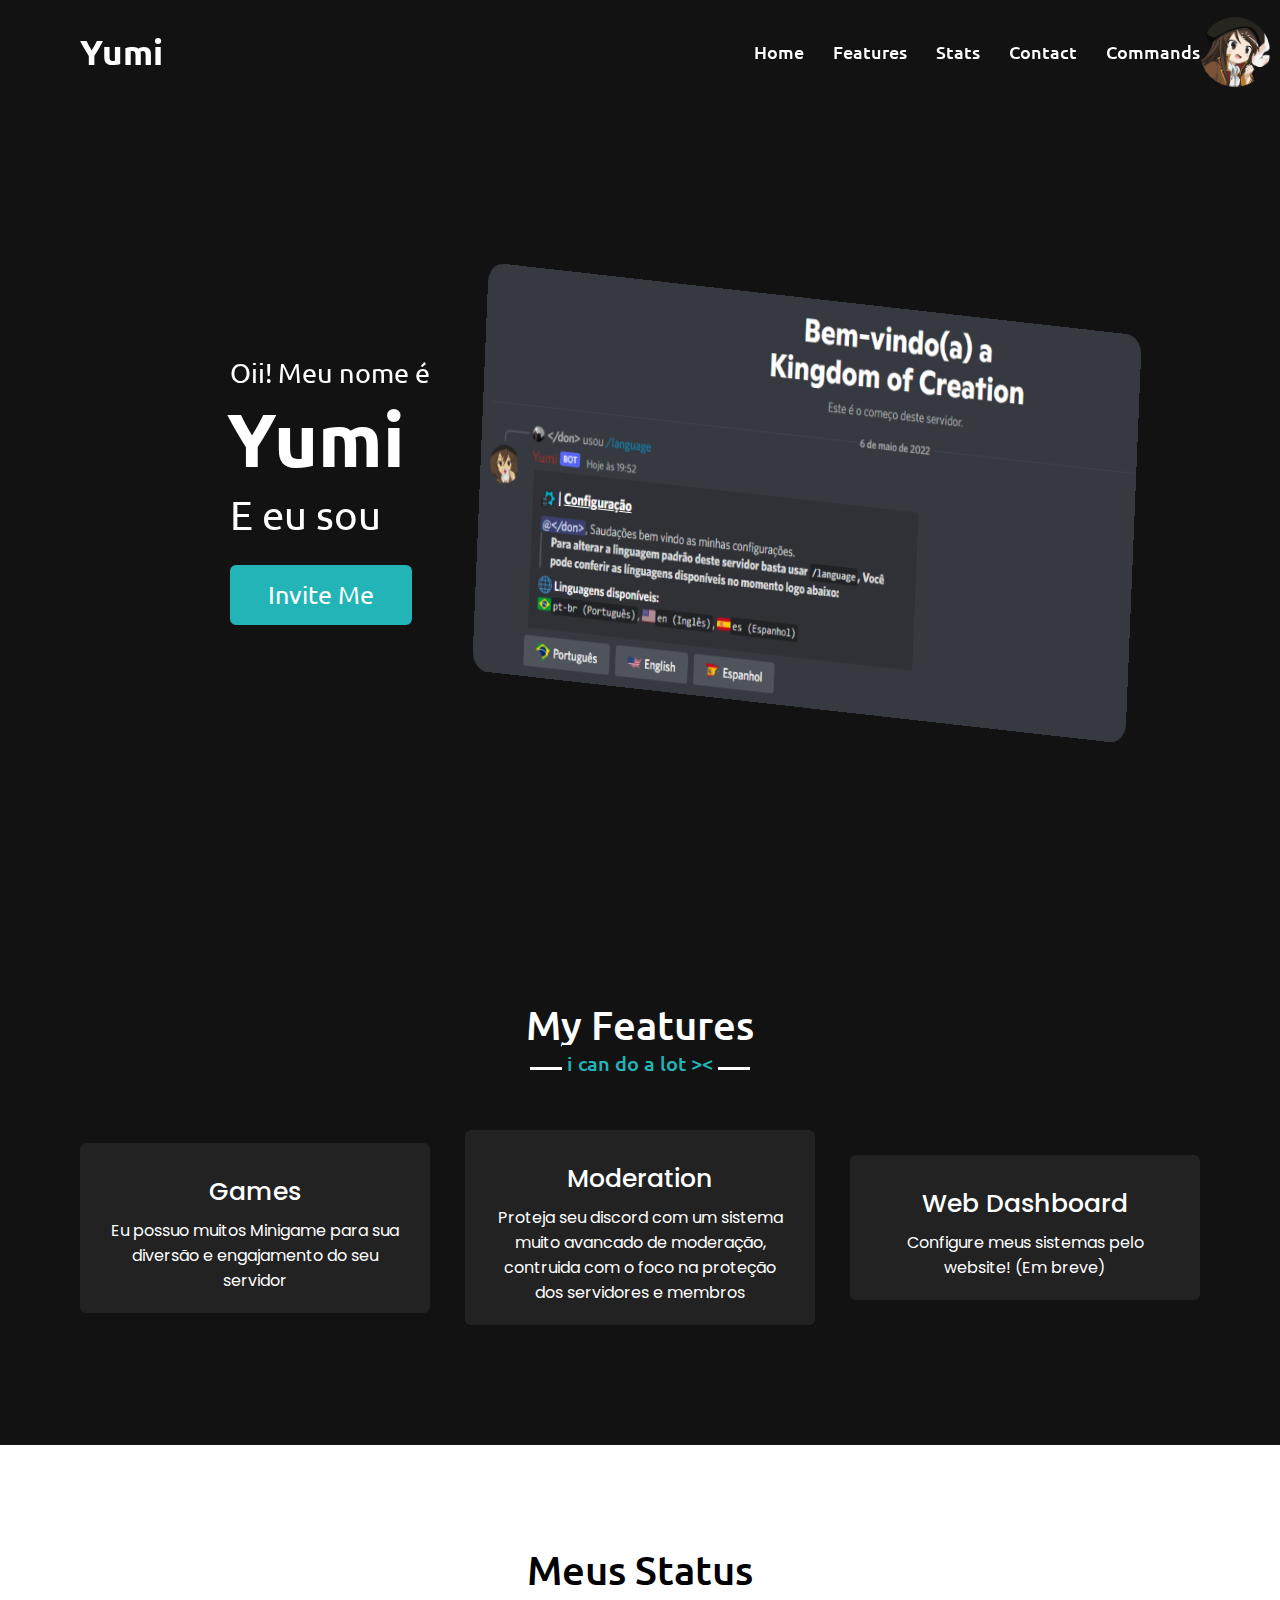
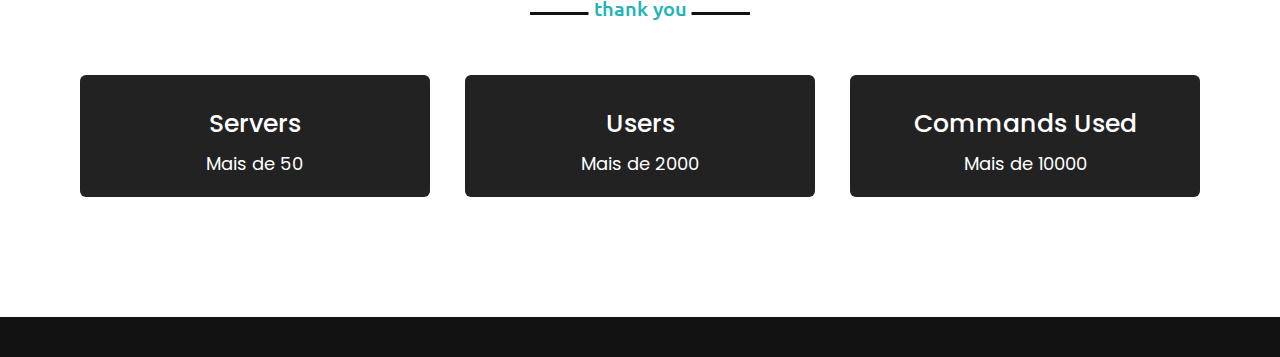
==== index.html @ 376c7670 "Initial commit" ====
<!DOCTYPE html>

<html lang="en">
  <head>
    <meta charset="UTF-8" />

    <meta http-equiv="X-UA-Compatible" content="IE=edge" />

    <meta name="viewport" content="width=device-width, initial-scale=1.0" />

    <title>Yumi</title>

    <link rel="stylesheet" href="style.css" />

    <link
      rel="icon"
      href="https://cdn.discordapp.com/avatars/794623460030545981/1af9f8c728b9c346baea0ada6ba5df61.webp?size=1024"
    />
    <bgsound src="https://cdn.discordapp.com/attachments/873089654667235348/875760019726008401/chilled-acoustic-indie-folk-instrumental-background-music-for-videos-5720.mp3" loop="infinite">

    <script src="https://kit.fontawesome.com/a076d05399.js"></script>

    <script src="https://code.jquery.com/jquery-3.6.0.min.js"></script>

    <script src="https://cdnjs.cloudflare.com/ajax/libs/waypoints/4.0.1/jquery.waypoints.min.js"></script>

    <script src="https://cdnjs.cloudflare.com/ajax/libs/OwlCarousel2/2.3.4/owl.carousel.min.js"></script>

    <script src="https://cdnjs.cloudflare.com/ajax/libs/typed.js/2.0.11/typed.min.js"></script>

    <link
      rel="stylesheet"
      href="https://cdnjs.cloudflare.com/ajax/libs/OwlCarousel2/2.3.4/assets/owl.carousel.min.css"
    />

    <link rel="stylesheet" type="text/css" href="./aos/aos.css" />

    <meta property="og:type" content="website" />

    <meta property="og:title" content="Yumi" />

    <meta
      property="og:description"
      content="A simple, multipurpose Discord bot."
    />

    <meta property="og:image" content="https://cdn.discordapp.com/avatars/884467910494535741/bc234bcaa657eb4ecdf8f56a13c9cf9a.png?size=1024"/>
	<link rel="shortcut icon" href="https://media.discordapp.net/attachments/938510934710837328/972167709263556719/unknown.png?width=686&height=610" type="image/x-icon">
    <meta name="theme-color" content="#22b4b7" />
  </head>

  <body>
    <div id="particles-js"></div>

    <div class="scroll-up-btn">
      <i class="fas fa-angle-up"></i>
    </div>

    <nav class="navbar">
      <div class="max-width">
        <div class="logo">
		  <img class="logo_yumi" src="./title.png"/>
          <a href="#home">Yumi<span></span></a>
        </div>

        <ul class="menu">
          <li><a href="#home" class="menu-btn">Home</a></li>

          <li>
            <a href="#features" class="menu-btn" class="menu-btn">Features</a>
          </li>

          <li><a href="#stats" class="menu-btn">Stats</a></li>

          <li><a href="discord.html" class="menu-btn">Contact</a></li>

			<li><a href="commands.html" class="menu-btn">Commands</a></li>
        </ul>

        <div class="menu-btn">
          <i class="fas fa-bars"></i>
        </div>
      </div>
    </nav>

    <section class="home" id="home">
      <div class="max-width">
        <div class="home-content">
          <div class="text-1">Oii! Meu nome é</div>

          <div class="text-2">Yumi</div>

          <div class="text-3">E eu sou <span class="typing"></span></div>

          <a class="this-is-pain" href="invite.html">Invite Me</a>
        </div>
      </div> 
		
	<img class="img_3d" src="./yumi.png">
    </section>
	  
    <section class="features" id="features">
      <div class="max-width">
        <h2 class="title">My Features</h2>

        <div class="features-content">

          <div class="card">
            <div class="box">
              <i class="fas fa-code"></i>

              <div class="text">Games</div>

              <p>
                Eu possuo muitos Minigame para sua diversão e engajamento do seu servidor
              </p>
            </div>
          </div>

          <div class="card">
            <div class="box">
              <i class="fas fa-lock"></i>

              <div class="text">Moderation</div>

              <p>
                Proteja seu discord com um sistema muito avancado de moderação, contruida com o foco na proteção dos servidores e membros
              </p>
            </div>
          </div>

          <div class="card">
            <div class="box">
              <i class="fas fa-terminal"></i>

              <div class="text">Web Dashboard</div>

              <p>
                Configure meus sistemas pelo website! (Em breve)
              </p>
            </div>
          </div>
          
        </div>
      </div>
    </section>


	  
	  
	  <section class="stats" id="stats">
      <div class="max-width">
        <h2 class="title">
          Meus Status
        </h2>

        <div class="stats-content">
          <div class="card">
            <div class="box">
              <i class="fas fa-server"></i>

              <div class="text">Servers</div>

              <p>Mais de 50</p>
            </div>
          </div>

          <div class="card">
            <div class="box">
              <i class="fas fa-user"></i>

              <div class="text">Users</div>

              <p>Mais de 2000</p>
            </div>
          </div>

          <div class="card">
            <div class="box">
              <i class="fas fa-terminal"></i>

              <div class="text">Commands Used</div>

              <p>Mais de 10000</p>

            </div>
          </div>
        </div>
      </div>
    </section>
	  
	  


    <div class="loader-wrapper">
      <img
        src="https://media.discordapp.net/attachments/938510934710837328/972315146913472522/unknown.png"
        alt="Loading..."
      />

      <div class="longfazers">
        <span></span>

        <span></span>

        <span></span>

        <span></span>
      </div>
    </div>

    <footer>
      <a
        style="display: none;"
        href="//www.dmca.com/Protection/Status.aspx?ID=04da08e3-40f5-4320-8093-86b1c519bf13"
        title="DMCA.com Protection Status"
        class="dmca-badge"
      >
        <img
          src="https://images.dmca.com/Badges/dmca-badge-w150-5x1-07.png?ID=04da08e3-40f5-4320-8093-86b1c519bf13"
          alt="DMCA.com Protection Status"
      /></a>
      <script src="https://images.dmca.com/Badges/DMCABadgeHelper.min.js"></script>

      <a
        style="display: none;"
        href="https://www.dmca.com/compliance/Mikuni.gq"
        title="DMCA Compliance information for Mikuni.gq"
        ><img src="https://www.dmca.com/img/dmca-compliant-grayscale.png"
      /></a>

    <script src="./aos/aos.js"></script>

    <script type="text/javascript">
      AOS.init({
        duration: 1000
      });
    </script>

    <script src="script.js"></script>

    <script src="stats.js"></script>

    <script>
      $(window).on("load", function() {
        $(".loader-wrapper").fadeOut("slow");
      });
    </script>

    <script src="./particles/particles.js"></script>

    <script src="./particles/app.js"></script>
	<script src="./card.js"></script>
  </body>
</html>
---- style.css ----
@import url('https://fonts.googleapis.com/css2?family=Poppins:wght@400;500;600;700&family=Ubuntu:wght@400;500;700&display=swap');

/* vote Mikuni and stop looking at the code kthxbai */

* {
  margin: 0;
  padding: 0;
  box-sizing: border-box;
  text-decoration: none;
}
*::selection {
  color: #22b4b7;
}
html {
  scroll-behavior: smooth;
}
.max-width {
  max-width: 1300px;
  padding: 0 80px;
  margin: auto;
}

::-webkit-scrollbar {
  width: 10px;
  background: #121212;
}
::-webkit-scrollbar-thumb {
  border-radius: 20px;
  background: #22b4b7;
  box-shadow: inset 2px 2px 2px rgba(255, 255, 255, 0.25), inset -2px -2px -2px rgba(0,0,0,0.25);
}

.navbar {
  position: fixed;
  width: 100%;
  padding: 30px 0;
  font-family: 'Ubuntu', sans-serif;
  transition: all 0.3s ease;
  z-index: 99999;
}
.navbar.sticky {
  padding: 15px 0;
  background: #22b4b7;
}
.navbar .max-width {
  display: flex;
  align-items: center;
  justify-content: space-between;
}

.navbar .logo {
  display: flex;
  align-items: center;
}

.navbar .logo a {
  color: #fff;
  font-size: 35px;
  font-weight: 600;

}

.logo_yumi {

    position: absolute;
	
    right: 10px;
	width: 70px;
	height: 70px;

	border-radius: 50%;
}

.navbar .logo a span {
  color: #22b4b7;
  transition: all 0.3s ease;
}
.navbar.sticky .logo a span {
  color: #fff;
}
.navbar .menu li {
  list-style: none;
  display: inline-block;
}
.navbar .menu li a {
  display: block;
  color: #fff;
  font-size: 18px;
  font-weight: 500;
  margin-left: 25px;
  transition: color 0.3s ease;
}
.navbar .menu li a:hover {
  color: #22b4b7;
}
.navbar.sticky .menu li a:hover {
  color: #fff;
}

.menu-btn {
  color: #fff;
  font-size: 23px;
  cursor: pointer;
  display: none;
}
.scroll-up-btn {
  position: fixed;
  height: 45px;
  width: 42px;
  background: #22b4b7;
  right: 30px;
  bottom: 10px;
  text-align: center;
  line-height: 45px;
  color: #fff;
  z-index: 9999;
  font-size: 30px;
  border-radius: 6px;
  cursor: pointer;
  opacity: 0;
  pointer-events: none;
  transition: all 0.3s ease;
}
.scroll-up-btn.show {
  bottom: 30px;
  opacity: 1;
  pointer-events: auto;
}

#particles-js {
  height: 100vh;
  width: 100%;
  position: absolute;
}

.img_3d {
	width: 850px;
    height: 410px;
	border-radius: 20px;
	transform: rotate3d(-1, -10, -1, -40deg);
	
	transition: .2s;
 	position: absolute;

	right: 3rem;
    bottom: 12rem;
	
	z-index: 0;
	
}

.img_3d:hover {
	width: 877px;
	height: 424px;
	transform: none; 
}

.home {
  display: flex;
  background: #121212 no-repeat center;
  background-size: cover;
  background-attachment: fixed;
  height: 100vh;
  color: #fff;
  min-height: 500px;
  font-family: 'Ubuntu', sans-serif;
  overflow-x: hidden;
  position: relative;
}
.home .max-width {
  margin: auto 0 auto 150px;
  position: relative;
  z-index: 1;
}
.home .home-content .text-1 {
  font-size: 27px;
}
.home .home-content .text-2 {
  font-size: 75px;
  font-weight: 600;
  margin-left: -3px;
}
.home .home-content .text-3 {
  font-size: 40px;
  margin: 5px 0;
}
.home .home-content .text-3 span {
  color: #22b4b7;
  font-weight: 500;
}
.this-is-pain {
  position: absolute;
  display: inline-block;
  background: #22b4b7;
  color: #fff;
  font-size: 25px;
  padding: 12px 36px;
  margin-top: 20px;
  border-radius: 6px;
  border: 2px solid #22b4b7;
  transition: all 0.3s ease;
}
.this-is-pain:hover {
  background: none;
  color: #22b4b7;
}

section {
  padding: 100px 0;
}
section .title {
  position: relative;
  text-align: center;
  font-size: 40px;
  font-weight: 500;
  margin-bottom: 60px;
  padding-bottom: 20px;
  font-family: 'Ubuntu', sans-serif;
}
section .title::before {
  content: "";
  position: absolute;
  bottom: 0px;
  left: 50%;
  width: 220px;
  height: 3px;
  background: #121212;
  transform: translateX(-50%);
}
section .title::after {
  position: absolute;
  bottom: -12px;
  left: 50%;
  font-size: 20px;
  color: #22b4b7;
  padding: 5px;
  background: #fff;
  transform: translateX(-50%);
}

.features, .contributors {
  color: #fff;
  background: #121212;
  font-family: 'Poppins', sans-serif;
}
.features .title::before,
.contributors .title::before {
  background: #fff;
}
.features .title::after,
.contributors .title::after {
  background: #121212;
  content: "i can do a lot ><"
}
.features .features-content, 
.stats .stats-content {
  display: flex;
  flex-wrap: wrap;
  align-items: center;
  justify-content: space-between;
}
.card {
  width: calc(33% - 20px);
  background: #222;
  text-align: center;
  border-radius: 6px;
  padding: 20px 25px;
  cursor: pointer;
  transition: all 0.3s ease;
  margin-bottom: 20px;
}
.card:hover {
  background: #22b4b7;
}
.card:hover i {
  color: #fff;
}
.card .box {
  transition: all 0.3s ease;
}
.card:hover .box {
  transform: scale(1.05);
}
.card i {
  font-size: 50px;
  color: #22b4b7;
  transition: color 0.3s ease;
}
.card .text {
  font-size: 25px;
  font-weight: 500;
  margin: 10px 0 7px 0;
  color: #fff;
}

.stats {
  font-family: 'Poppins', sans-serif;
  background: #fff;
}
.stats .title::after {
  content: "thank you ";
}
.stats p {
  color: #fff;
  font-size: 18px;
}




.contributors .title::after {
  content: "amazing people";
}
.contributors .carousel .cardd {
  background: #222;
  border-radius: 6px;
  padding: 25px 35px;
  transition: all 0.3s ease;
}
.contributors .carousel .cardd:hover {
  background: #22b4b7;
}
.contributors .carousel .cardd .boxx {
  display: flex;
  flex-direction: column;
  align-items: center;
  justify-content: center;
  text-align: center;
  transition: all 0.3s ease;
}
.contributors .carousel .cardd:hover .boxx {
  transform: scale(1.05);
}
.contributors .carousel .cardd .text {
  font-size: 25px;
  font-weight: 500;
  margin: 10px 0 7px 0;
}
.contributors .carousel .cardd img {
  height: 150px;
  width: 150px;
  object-fit: cover;
  border-radius: 50%;
  border: 5px solid #22b4b7;
  transition: all 0.3s ease;
}
.contributors .carousel .cardd:hover img {
  border-color: #fff;
}
.badges {
  padding: 5px 10px;
  border: none;
  border-radius: 10px;
  font-family: 'Poppins', sans-serif;
}
.badges.owner {
  background: #22b4b7;
}
.badges.developer {
  background: orange;
  color: #121212;
  border: none;
}
.badges.supporter {
  background: #ff1476;
  color: #121212;
}
.badges.designer {
  background: #315dd4;
}
.badges.helper {
  background: #7289DA;
  color: #222;
}

.owl-dots {
  text-align: center;
  margin-top: 20px;
}
.owl-dot {
  height: 13px;
  width: 13px;
  margin: 0 5px;
  outline: none!important;
  border-radius: 50%;
  border: 2px solid #22b4b7!important;
  transition: all 0.3s ease;
}
.owl-dot.active {
  width: 35px;
  border-radius: 14px;
}
.owl-dot.active,
.owl-dot:hover {
  background: #22b4b7!important;
}

footer {
  font-family: 'Poppins', sans-serif;
  background: #121212;
  padding: 20px 23px;
  color: #fff;
  text-align: center;
}
footer span a {
  color: #22b4b7;
  text-decoration: none;
}
footer span a:hover {
  text-decoration: underline;
}



/* haha responsiveness kill me pain halp me pls kthxbai */

@media (max-width: 1100px) {
  .home .max-width {
    margin-left: 0px;
  }
}

@media (max-width: 1000px) {
  .max-width {
    padding: 0 50px;
  }
}


@media (max-width: 950px) {
  .menu-btn {
    display: block;
    z-index: 999;
  }
  .menu-btn i.active:before {
    content: "\f00d";
  }
  .navbar .menu {
    position: fixed;
    height: 100vh;
    width: 100%;
    left: -100%;
    top: 0;
    background: #121212;
    text-align: center;
    padding-top: 80px;
    transition: all 0.3s ease;
  }
  .navbar .menu.active {
    left: 0;
  }
  .navbar .menu li {
    display: block;
  }
  .navbar .menu li a {
    display: block;
    display: inline-block;
    margin: 20px 0;
    font-size: 25px;
  }
  .home .home-content .text-2 {
    font-size: 70px;
  }
  .home .home-content .text-3 {
    font-size: 35px;
  }
  .home .home-content a {
    font-size: 23px;
    padding: 10px 30px;
  }

  .card {
    width: calc(50% - 10px);
    margin-bottom: 20px;
  }
}

@media (max-width: 690px) {
  .max-width {
    padding: 0 25px;
  }
  .home .home-content .text-2 {
    font-size: 60px;
  }
  .home .home-content .text-3 {
    font-size: 32px;
  }
  .home .home-content a {
    font-size: 20px;
    padding: 9px 25px;
  }
  .card {
    width: 100%;
  }
}

@media (max-width: 500px) {
  .home .home-content .text-2 {
    font-size: 50px;
  }
  .home .home-content .text-3 {
    font-size: 27px;
  }
}



.loader-wrapper {
  width: 100%;
  height: 100%;
  top: 0;
  left: 0;
  background-color: #222;
  display:flex;
  justify-content: center;
  align-items: center;
  flex-direction: column;
  position: fixed;
}




.longfazers {
  position: absolute;
  width: 100%;
  height: 100%;
}
.longfazers span {
  position: absolute;
  height: 4px;
  width: 20%;
  background: #22b4b7;
}
.longfazers span:nth-child(1) {
  top: 20%;
  animation: lf 0.6s linear infinite;
  animation-delay: -5s;
}
.longfazers span:nth-child(2) {
  top: 40%;
  animation: lf2 0.8s linear infinite;
  animation-delay: -1s;
}
.longfazers span:nth-child(3) {
  top: 60%;
  animation: lf3 0.6s linear infinite;
}
.longfazers span:nth-child(4) {
  top: 80%;
  animation: lf4 0.5s linear infinite;
  animation-delay: -3s;
}
@keyframes lf {
  0% {
    left: -200%;
 }
  100% {
    left: 200%;
    opacity: 0;
 }
}
@keyframes lf2 {
  0% {
    left: -200%;
 }
  100% {
    left: 200%;
    opacity: 0;
 }
}
@keyframes lf3 {
  0% {
    left: -200%;
 }
  100% {
    left: 100%;
    opacity: 0;
 }
}
@keyframes lf4 {
  0% {
    left: -200%;
 }
  100% {
    left: 100%;
    opacity: 0;
 }
}

@media (max-width: 950px) {
  .img_3d {
    display: none;
	overflow: 0;
  } 
}
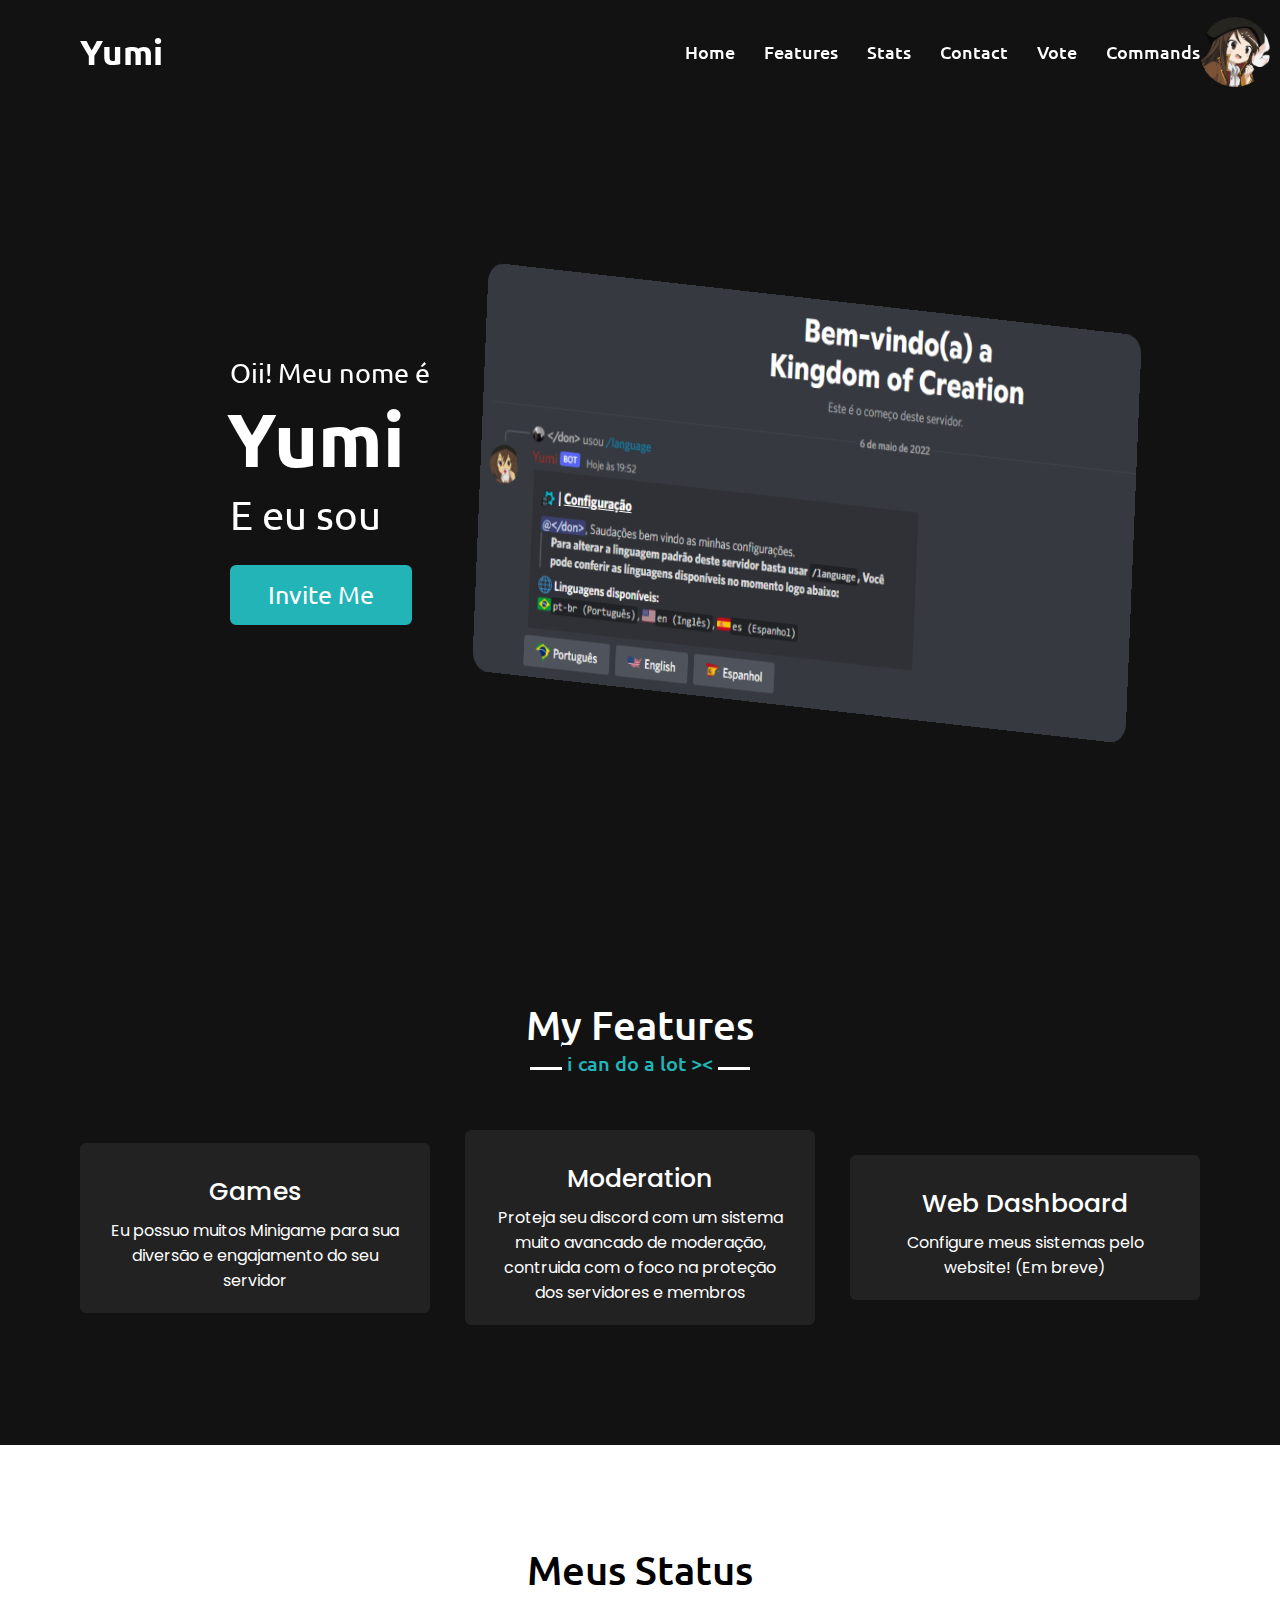
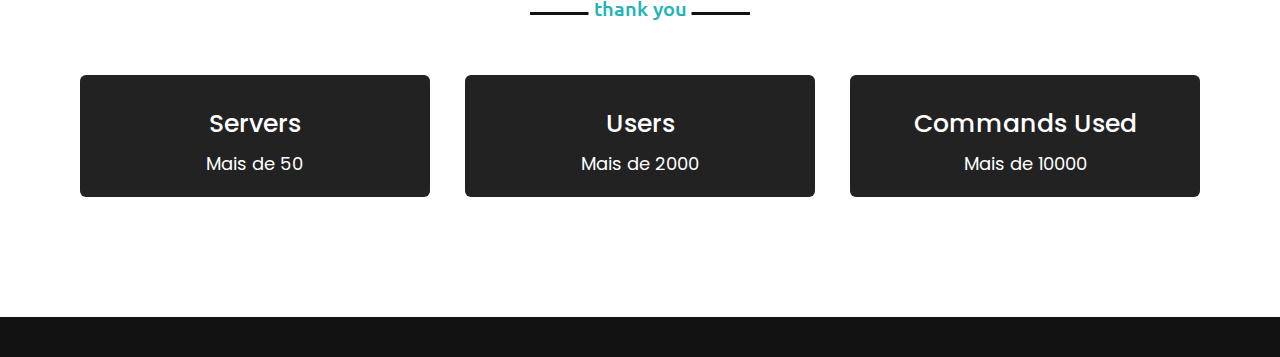
==== commit 007d6f8b: "Update index.html" ====
--- a/index.html
+++ b/index.html
@@ -73,8 +73,10 @@
           <li><a href="#stats" class="menu-btn">Stats</a></li>
 
           <li><a href="discord.html" class="menu-btn">Contact</a></li>
-
-			<li><a href="commands.html" class="menu-btn">Commands</a></li>
+		
+          <li><a href="top.html" class="menu-btn">Vote</a></li>
+
+	  <li><a href="commands.html" class="menu-btn">Commands</a></li>
         </ul>
 
         <div class="menu-btn">
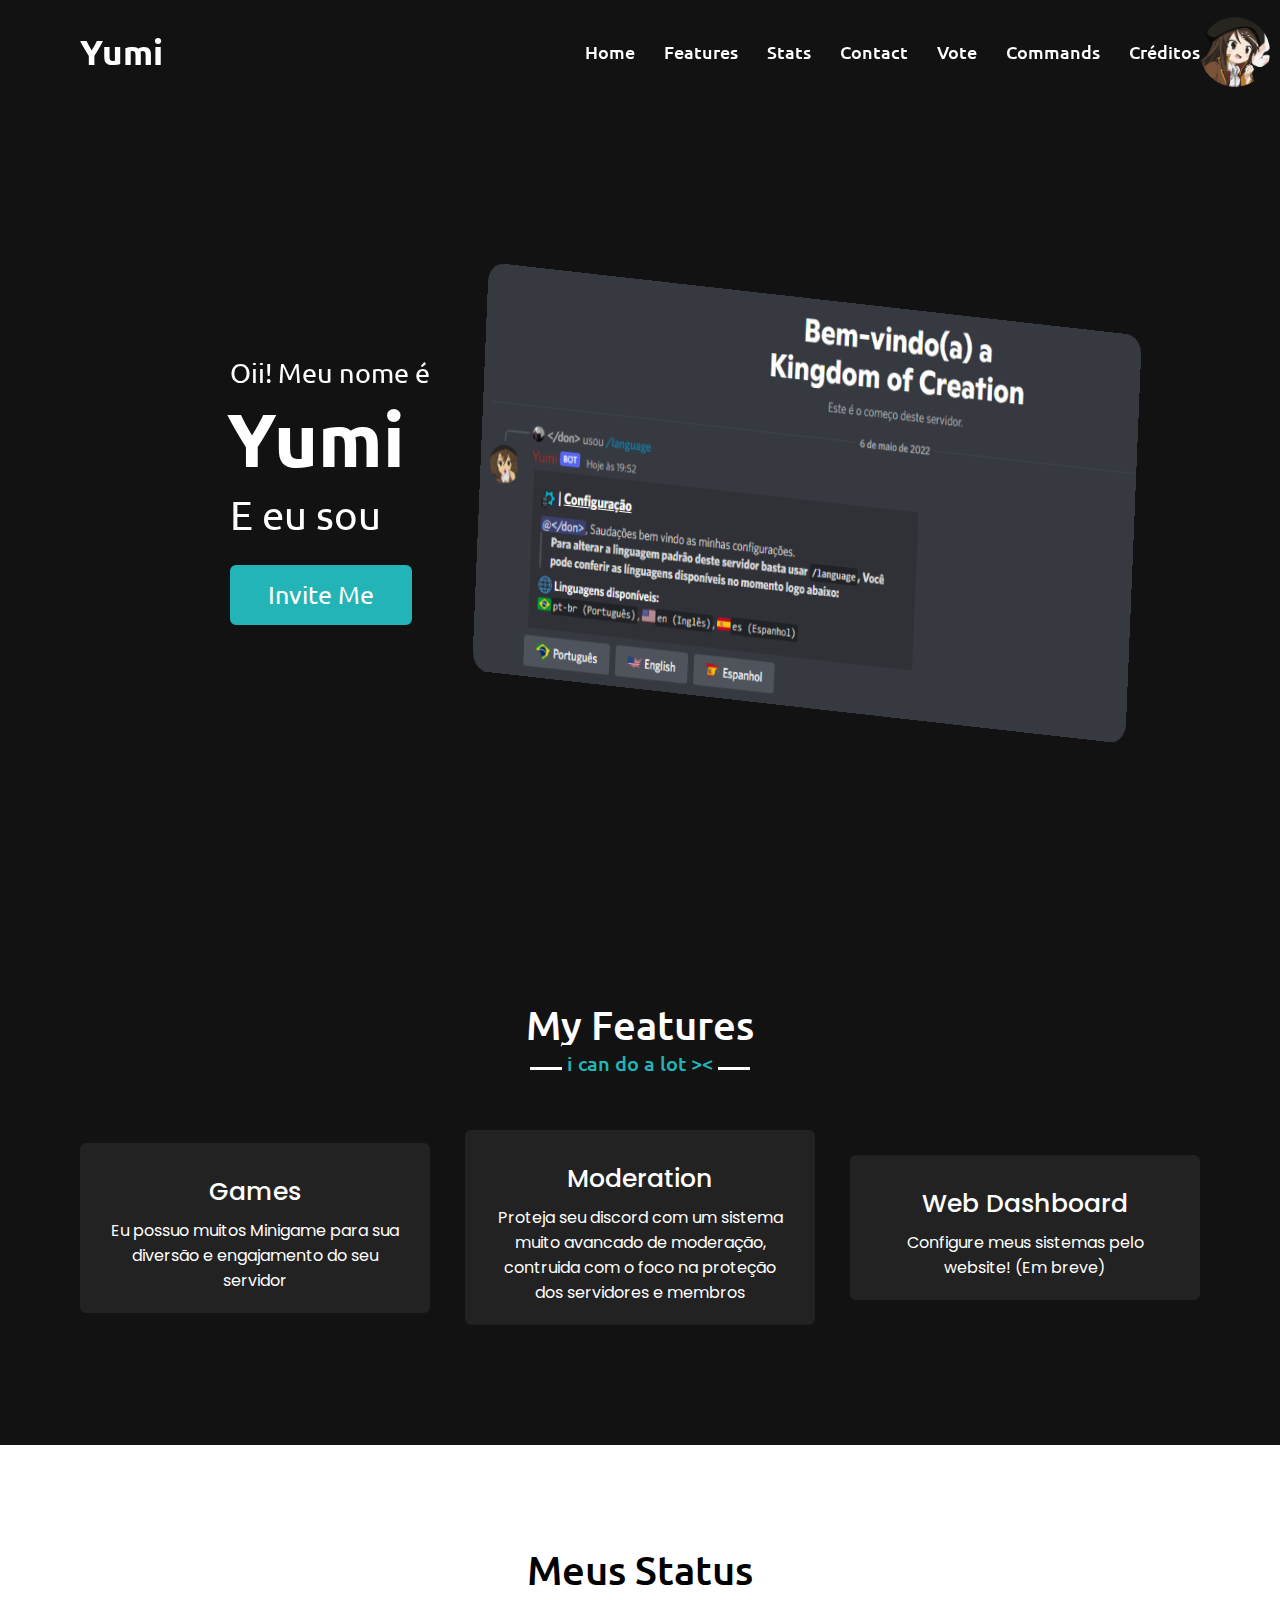
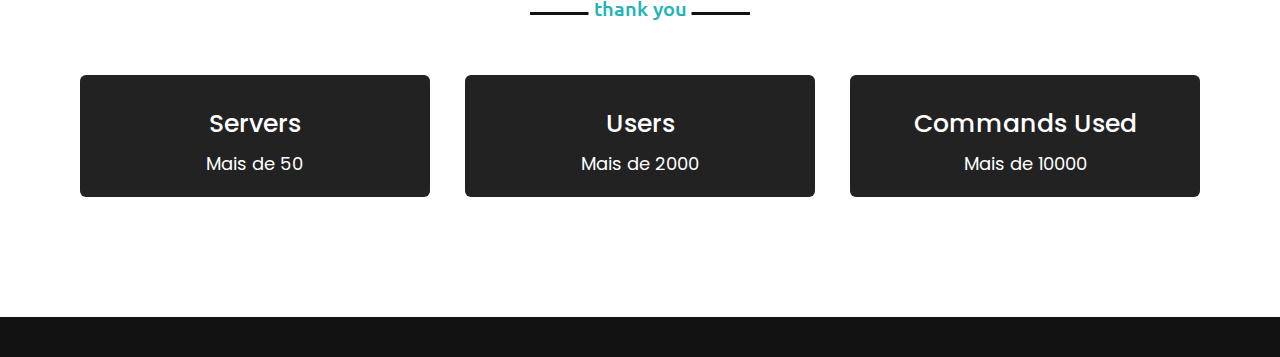
==== commit af52aa4d: "Update index.html" ====
--- a/index.html
+++ b/index.html
@@ -77,6 +77,8 @@
           <li><a href="top.html" class="menu-btn">Vote</a></li>
 
 	  <li><a href="commands.html" class="menu-btn">Commands</a></li>
+		
+		<li><a href="creditos.html" class="menu-btn">Créditos</a></li>
         </ul>
 
         <div class="menu-btn">
